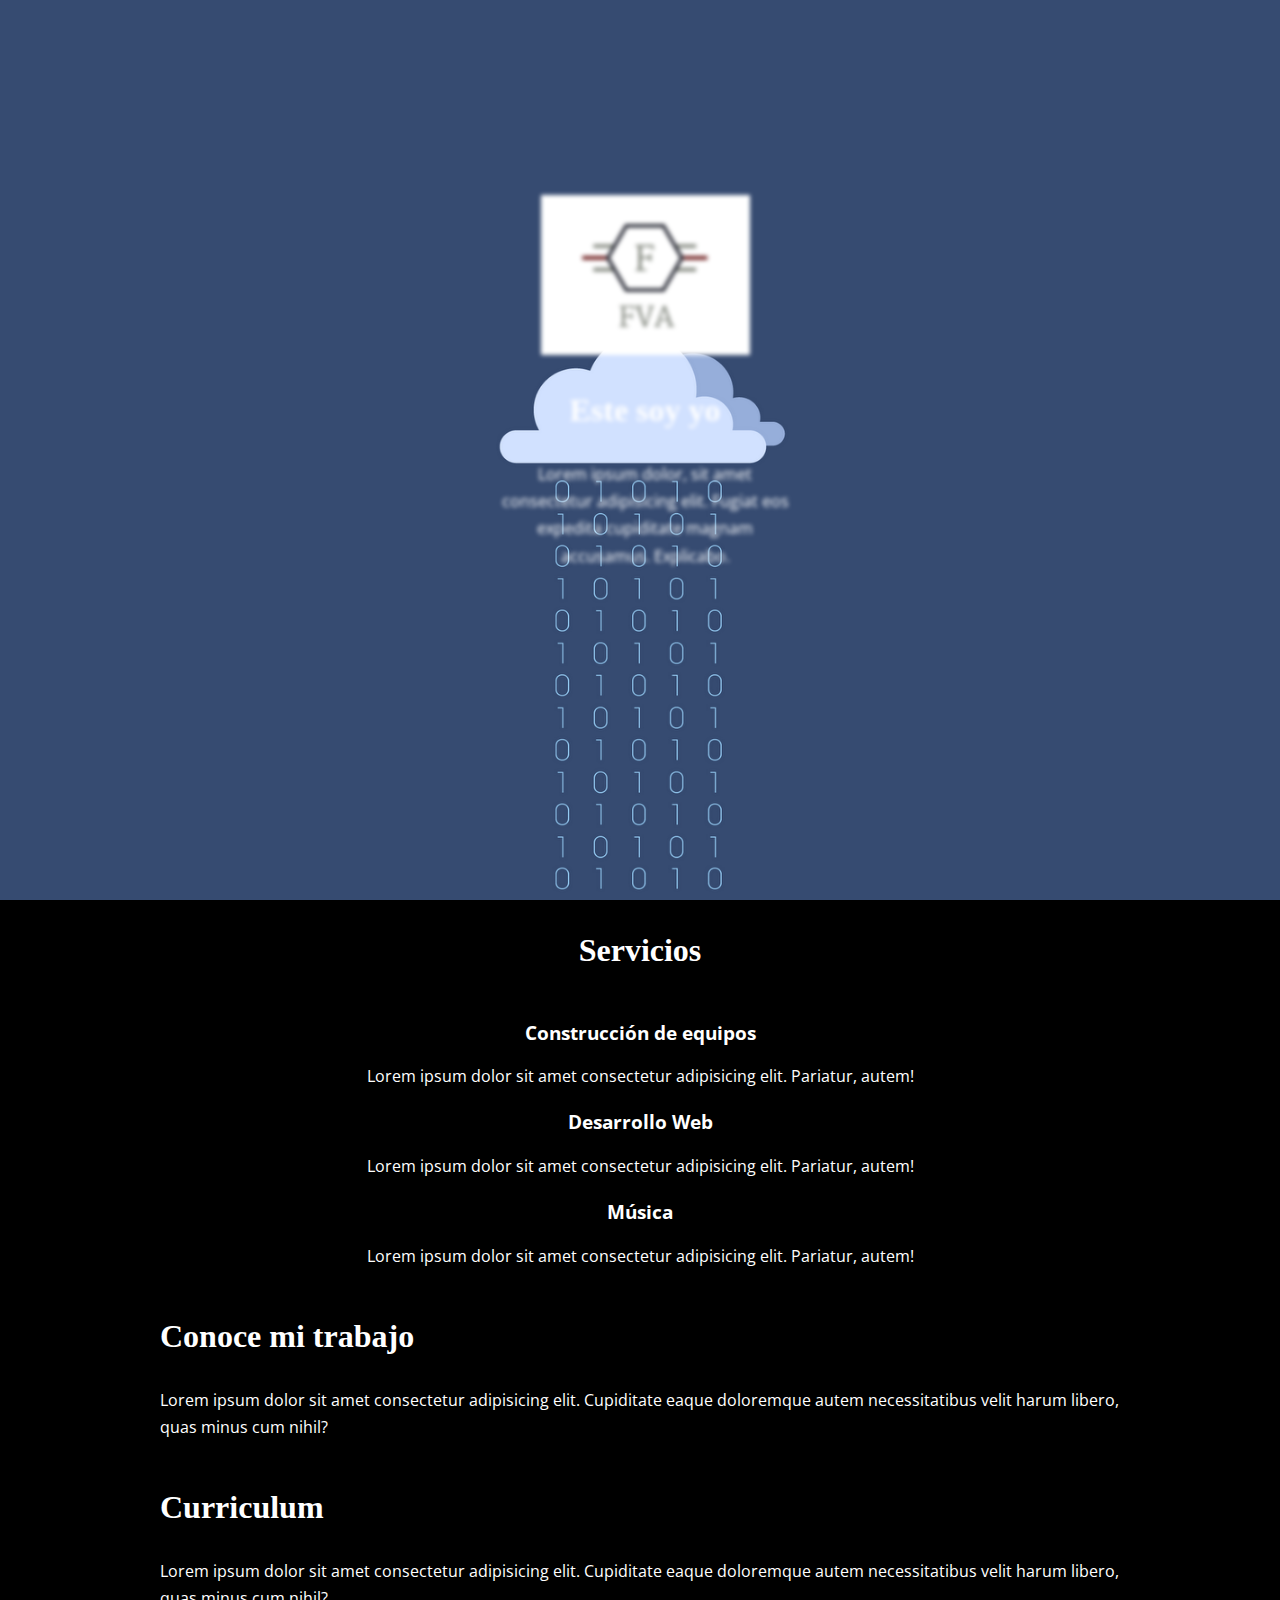
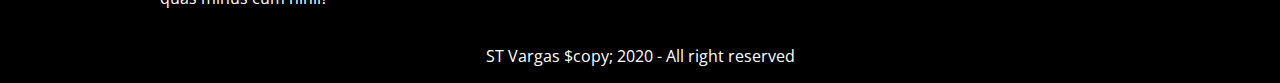
==== index.html @ 536ea1b8 "Preparar para despliegue web" ====
<!DOCTYPE html>
<html lang=en>
<head>
  <meta charset="utf-8">
  <title>Prueba</title>

</head>
<body>

  <!--Header -->
  <header class="header">
    <!--<img src="img/fondo.png" alt="fondo">-->

    <div class="header-content">
      <img src="img/logo.png" alt="logo">
      <h3 class="title">Este soy yo</h3>
      <p class="text">Lorem ipsum dolor, sit amet consectetur adipisicing elit. Fugiat eos expedita cupiditate magnam accusamus. Explicabo.</p>
       <!-- Google Fonts -->
    <link href="https://fonts.googleapis.com/css?family=Open+Sans" rel="stylesheet">
    <link href="https://fonts.googleapis.com/css?family=Oswald" rel="stylesheet">
    <!-- ANIMATE.CSS -->
    <link rel="stylesheet"
      href="https://cdn.jsdelivr.net/npm/animate.css@3.5.2/animate.min.css">
    <!-- Font Awesome -->
    <link rel="stylesheet" href="https://use.fontawesome.com/releases/v5.3.1/css/all.css" integrity="sha384-mzrmE5qonljUremFsqc01SB46JvROS7bZs3IO2EmfFsd15uHvIt+Y8vEf7N7fWAU" crossorigin="anonymous">
    <!-- Custom CSS -->
    <link rel="stylesheet" href="css/style.css">
    </div>
  </header>

  <!-- Servicios -->
  <section class="services text-center">
    <h3 class="title">Servicios</h3>

    <!-- Crear grid de 3-->
    <div class="container grid-3">
      <!--Crear columnas con icono, titulo y un pequeño parrafo-->
      <div>
        <i class="fas fa-memory fa-10x"></i>
        <h3>Construcción de equipos</h3>
        <p class="text">Lorem ipsum dolor sit amet consectetur adipisicing elit. Pariatur, autem!</p>
      </div>

      <!--Crear columnas con icono, titulo y un pequeño parrafo-->
      <div>
        <i class="far fa-window-restore fa-10x"></i>
        <h3>Desarrollo Web</h3>
        <p class="text">Lorem ipsum dolor sit amet consectetur adipisicing elit. Pariatur, autem!</p>
      </div>

      <!--Crear columnas con icono, titulo y un pequeño parrafo-->
      <div>
        <i class="fas fa-play-circle fa-10x"></i>
        <h3>Música</h3>
        <p class="text">Lorem ipsum dolor sit amet consectetur adipisicing elit. Pariatur, autem!</p>
      </div>

    </div>
  </section>  

    <!-- Github -->
  <section class="about bg-light">
    <div class="container text-centered">
      <!-- Crear grid de 2-->
      <div class="grid-2">
        <!--Crear columnas con icono-->
        <div class="center">
          <i class="fab fa-github-square fa-10x"></i>
        </div>

        <div>
          <h3 class="title">Conoce mi trabajo</h3>
          <p class="text">Lorem ipsum dolor sit amet consectetur adipisicing elit. Cupiditate eaque doloremque autem necessitatibus velit harum libero, quas minus cum nihil?</p>
        </div>
  
      </div>

    </div>
    
  </section>


      <!-- Resume -->
  <section class="about bg-light">
        <div class="container text-centered">
          <!-- Crear grid de 2-->
          <div class="grid-2">
            <!--Crear columnas con icono, titulo y un pequeño parrafo-->
            <div>
              <h3 class="title">Curriculum</h3>
              <p class="text">Lorem ipsum dolor sit amet consectetur adipisicing elit. Cupiditate eaque doloremque autem necessitatibus velit harum libero, quas minus cum nihil?</p>
            </div>
            <div class="center">
              <i class="far fa-file-word fa-10x"></i>
            </div>
          </div>
    
        </div>
        
  </section>

  <!-- Footer -->
  <footer class="footer text-center bg-light">
    <p>ST Vargas $copy; 2020 - All right reserved</p>
  </footer>

</body>
</html>
---- css/style.css ----
body {
    background: black; 
    margin: 0;
    color: white;
    font-family: 'Open Sans', sans-serif;
}

.header::after {
    content: '';
    height: 100vh;
    width: 100%;
    background-image: url(../img/fondo.png);
    background-size: cover;
    background-repeat: no-repeat;
    background-position: center;
    display: block;
    filter: blur(10px);
    -webkit-filter: blur(10px);
    transition: all 1000ms;

}

header:hover::after{
    filter: blur(0px);
    -webkit-filter: blur(0px);
}

.header:hover .header-content{
    filter: blur(2px);
    -webkit-filter: blur(2px);
}

.header-content{
    position: absolute;
    z-index: 1;
    top: 10%;
    left: 50%;
    margin-top: 105px;
    margin-left: -145px;
    text-align: center;
    width: 300px;
    height: 350px;
    transition: all 1000ms;
}

.header-content .logo{
    width: 100px;
    height: 100px;
}

.title{
    font-family: 'Staatliches', cursive;
    font-size: 2rem;

}

.text{
    line-height: 1.7;
    margin-top: 1rem;
}
.container{
    width: 960px;
    margin: auto;
    overflow: hidden;
    padding: 4rems 1rems;

}

.text-center{
    text-align: center;
    margin: auto;
    
}
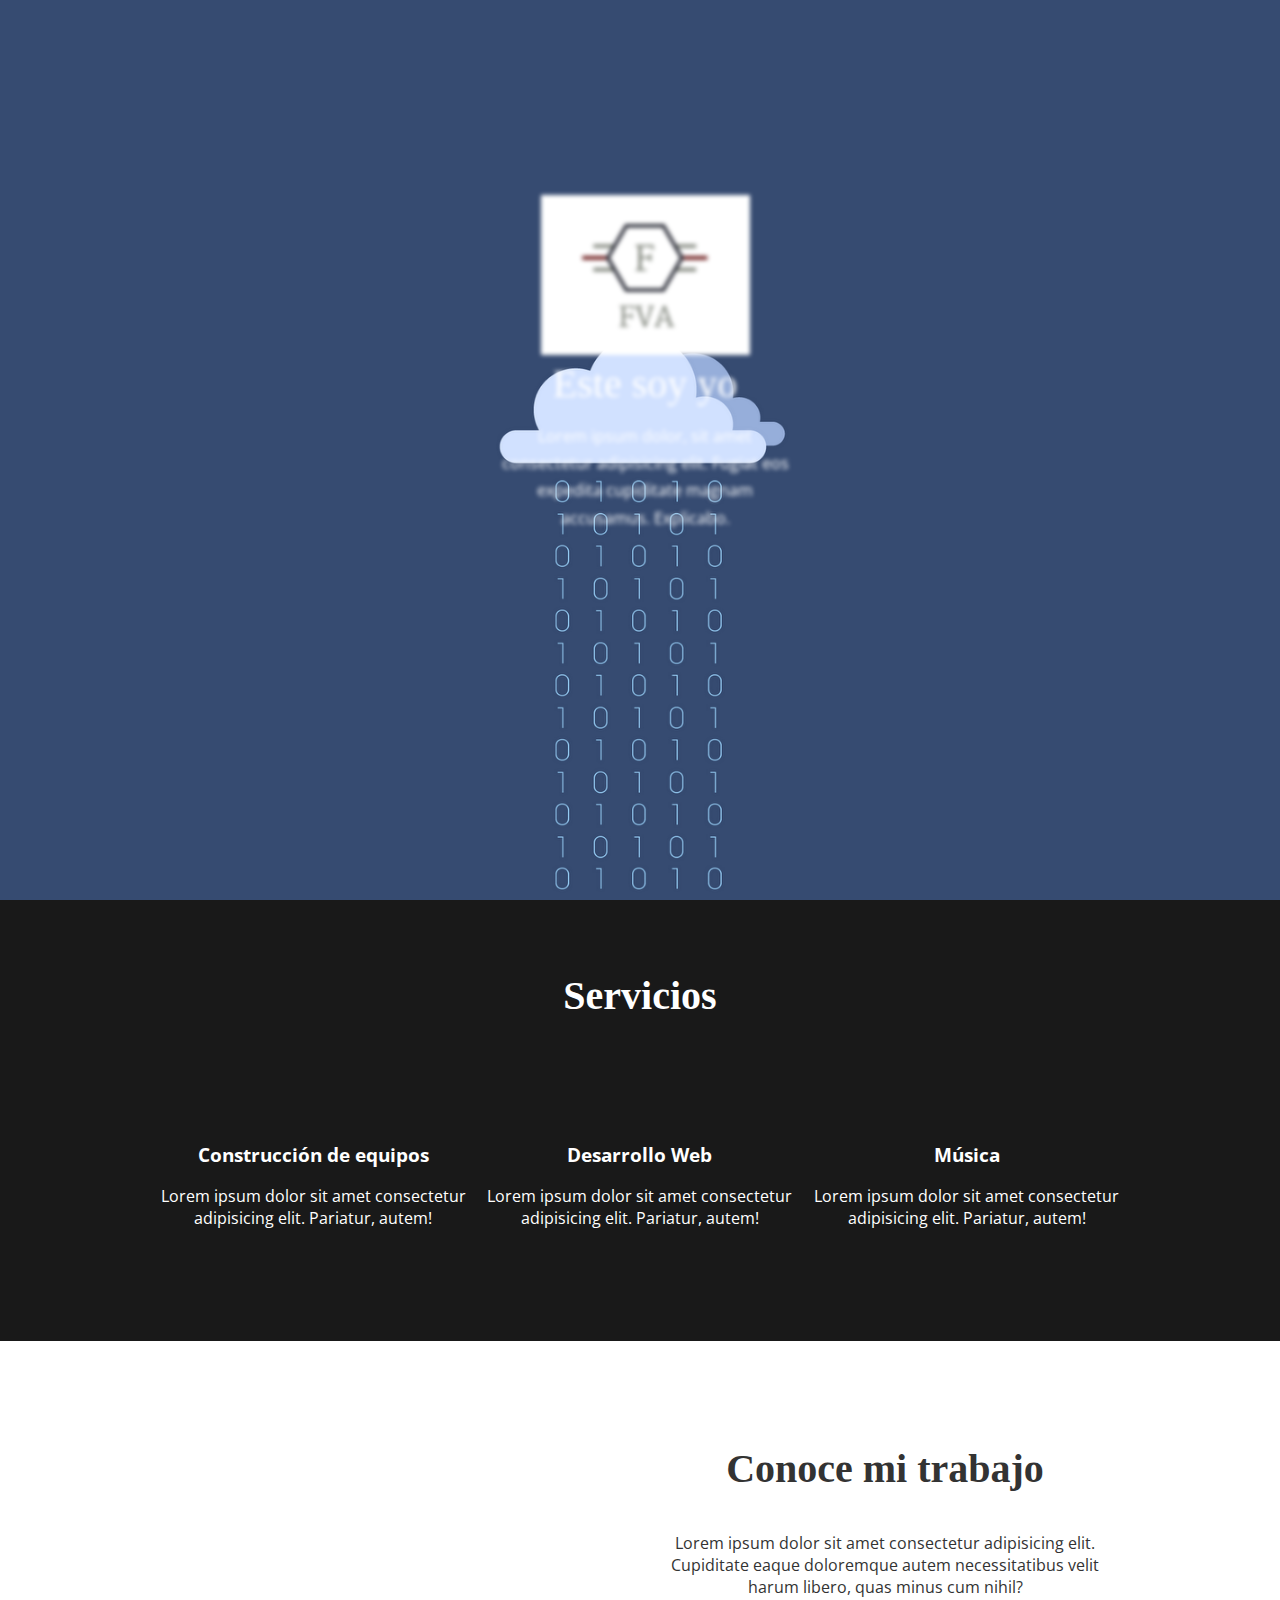
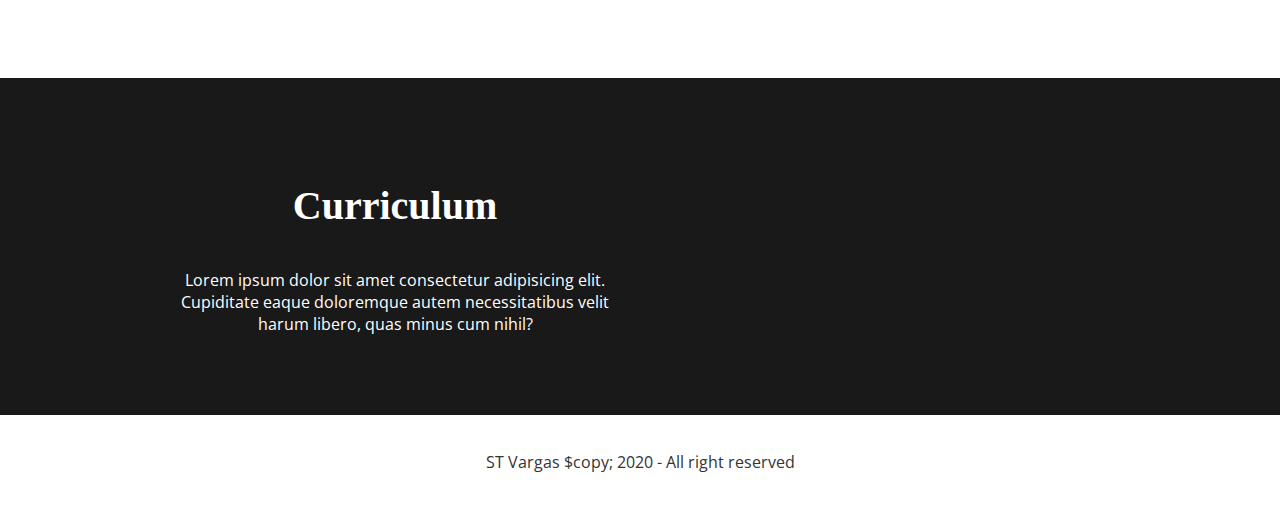
==== commit 8e405be7: "Actualización de css" ====
--- a/index.html
+++ b/index.html
@@ -3,28 +3,30 @@
 <head>
   <meta charset="utf-8">
   <title>Prueba</title>
+    <!-- Google Fonts -->
+    <link href="https://fonts.googleapis.com/css?family=Open+Sans" rel="stylesheet">
+    <link href="https://fonts.googleapis.com/css?family=Oswald" rel="stylesheet">
+    <!-- ANIMATE.CSS -->
+    <link
+    rel="stylesheet"
+    href="https://cdnjs.cloudflare.com/ajax/libs/animate.css/4.1.1/animate.min.css"
+  />
+    <!-- Font Awesome -->
+    <link rel="stylesheet" href="https://use.fontawesome.com/releases/v5.3.1/css/all.css" integrity="sha384-mzrmE5qonljUremFsqc01SB46JvROS7bZs3IO2EmfFsd15uHvIt+Y8vEf7N7fWAU" crossorigin="anonymous">
+    <!-- Custom CSS -->
+    <link rel="stylesheet" href="css/style.css">
+
 
 </head>
 <body>
 
   <!--Header -->
   <header class="header">
-    <!--<img src="img/fondo.png" alt="fondo">-->
+    <div class="header-content animate__fadeInLeft">
+      <img src="img/logo.png" alt="logo" class="logo">
+      <div class="title">Este soy yo</div>
+      <div class="text">Lorem ipsum dolor, sit amet consectetur adipisicing elit. Fugiat eos expedita cupiditate magnam accusamus. Explicabo.</div>
 
-    <div class="header-content">
-      <img src="img/logo.png" alt="logo">
-      <h3 class="title">Este soy yo</h3>
-      <p class="text">Lorem ipsum dolor, sit amet consectetur adipisicing elit. Fugiat eos expedita cupiditate magnam accusamus. Explicabo.</p>
-       <!-- Google Fonts -->
-    <link href="https://fonts.googleapis.com/css?family=Open+Sans" rel="stylesheet">
-    <link href="https://fonts.googleapis.com/css?family=Oswald" rel="stylesheet">
-    <!-- ANIMATE.CSS -->
-    <link rel="stylesheet"
-      href="https://cdn.jsdelivr.net/npm/animate.css@3.5.2/animate.min.css">
-    <!-- Font Awesome -->
-    <link rel="stylesheet" href="https://use.fontawesome.com/releases/v5.3.1/css/all.css" integrity="sha384-mzrmE5qonljUremFsqc01SB46JvROS7bZs3IO2EmfFsd15uHvIt+Y8vEf7N7fWAU" crossorigin="anonymous">
-    <!-- Custom CSS -->
-    <link rel="stylesheet" href="css/style.css">
     </div>
   </header>
 
@@ -36,21 +38,21 @@
     <div class="container grid-3">
       <!--Crear columnas con icono, titulo y un pequeño parrafo-->
       <div>
-        <i class="fas fa-memory fa-10x"></i>
+        <i class="fas fa-memory fa-5x"></i>
         <h3>Construcción de equipos</h3>
         <p class="text">Lorem ipsum dolor sit amet consectetur adipisicing elit. Pariatur, autem!</p>
       </div>
 
       <!--Crear columnas con icono, titulo y un pequeño parrafo-->
       <div>
-        <i class="far fa-window-restore fa-10x"></i>
+        <i class="far fa-window-restore fa-5x"></i>
         <h3>Desarrollo Web</h3>
         <p class="text">Lorem ipsum dolor sit amet consectetur adipisicing elit. Pariatur, autem!</p>
       </div>
 
       <!--Crear columnas con icono, titulo y un pequeño parrafo-->
       <div>
-        <i class="fas fa-play-circle fa-10x"></i>
+        <i class="fas fa-play-circle fa-5x"></i>
         <h3>Música</h3>
         <p class="text">Lorem ipsum dolor sit amet consectetur adipisicing elit. Pariatur, autem!</p>
       </div>
@@ -60,11 +62,11 @@
 
     <!-- Github -->
   <section class="about bg-light">
-    <div class="container text-centered">
+    <div class="container text-center">
       <!-- Crear grid de 2-->
       <div class="grid-2">
         <!--Crear columnas con icono-->
-        <div class="center">
+        <div class="text-center">
           <i class="fab fa-github-square fa-10x"></i>
         </div>
 
@@ -81,8 +83,8 @@
 
 
       <!-- Resume -->
-  <section class="about bg-light">
-        <div class="container text-centered">
+  <section>
+        <div class="container text-center">
           <!-- Crear grid de 2-->
           <div class="grid-2">
             <!--Crear columnas con icono, titulo y un pequeño parrafo-->
@@ -90,8 +92,8 @@
               <h3 class="title">Curriculum</h3>
               <p class="text">Lorem ipsum dolor sit amet consectetur adipisicing elit. Cupiditate eaque doloremque autem necessitatibus velit harum libero, quas minus cum nihil?</p>
             </div>
-            <div class="center">
-              <i class="far fa-file-word fa-10x"></i>
+            <div class="text-center">
+              <i class="far fa-file fa-8x"></i>
             </div>
           </div>
     
--- a/css/style.css
+++ b/css/style.css
@@ -1,5 +1,5 @@
 body {
-    background: black; 
+    background: rgba(0, 0, 0, 0.9); 
     margin: 0;
     color: white;
     font-family: 'Open Sans', sans-serif;
@@ -9,13 +9,13 @@
     content: '';
     height: 100vh;
     width: 100%;
-    background-image: url(../img/fondo.png);
+    background-image: url('../img/fondo.png');
     background-size: cover;
     background-repeat: no-repeat;
     background-position: center;
     display: block;
-    filter: blur(10px);
-    -webkit-filter: blur(10px);
+    filter: blur(8px);
+    -webkit-filter: blur(8px);
     transition: all 1000ms;
 
 }
@@ -40,34 +40,110 @@
     text-align: center;
     width: 300px;
     height: 350px;
+    text-align: center;
     transition: all 1000ms;
 }
 
 .header-content .logo{
-    width: 100px;
-    height: 100px;
+    width: (100%- 40%);
+    height: (100%- 40%);
 }
+
 
 .title{
     font-family: 'Staatliches', cursive;
-    font-size: 2rem;
+    font-size: 2.5rem;
 
 }
 
-.text{
+.header-content .text{
     line-height: 1.7;
     margin-top: 1rem;
 }
+
 .container{
-    width: 960px;
+    max-width: 960px;
     margin: auto;
     overflow: hidden;
-    padding: 4rems 1rems;
+    padding: 4rem 1rem;
 
+}
+
+.grid-3{
+    display: grid;
+    grid-template-columns: 1fr 1fr 1fr;
+    grid-gap: 20px;
+}
+
+.grid-2{
+    display: grid;
+    grid-template-columns: 1fr 1fr;
+    grid-gap: 20px;
 }
 
 .text-center{
     text-align: center;
     margin: auto;
     
+}
+
+.bg-light{
+    background:#fff;
+    color: #333;
+    width: auto;
+}
+
+.bg-dark{
+    background: #2f3542;
+    color: #f4f4f4;
+}
+
+.services {
+    padding: 2rem 0;
+}
+
+footer {
+    padding: 2.2rem;
+}
+
+footer p{
+    margin:0;
+}
+
+@media(max-widht: 560px){
+    .header::after{
+        height: 50vh;
+    }
+
+    .header-content{
+        top: 5%;
+        margin-top: 5px;
+    }
+
+    .header-content .logo{
+        height: 140px;
+        width: 140px;
+    }
+
+    .header-content .text{
+        display: none;
+    }
+    .grid-3, .grid-2 {
+        grid-template-columns: 1fr;
+      }
+    
+      .services div {
+        padding: 1.4rem 1rem;
+      }
+
+    /* Landscape */
+@media(max-height: 500px) {
+    .header-content .title, .header-content .text {
+      display: none;
+    }
+    .header-content {
+      top: 0;
+    }
+  }
+
 }